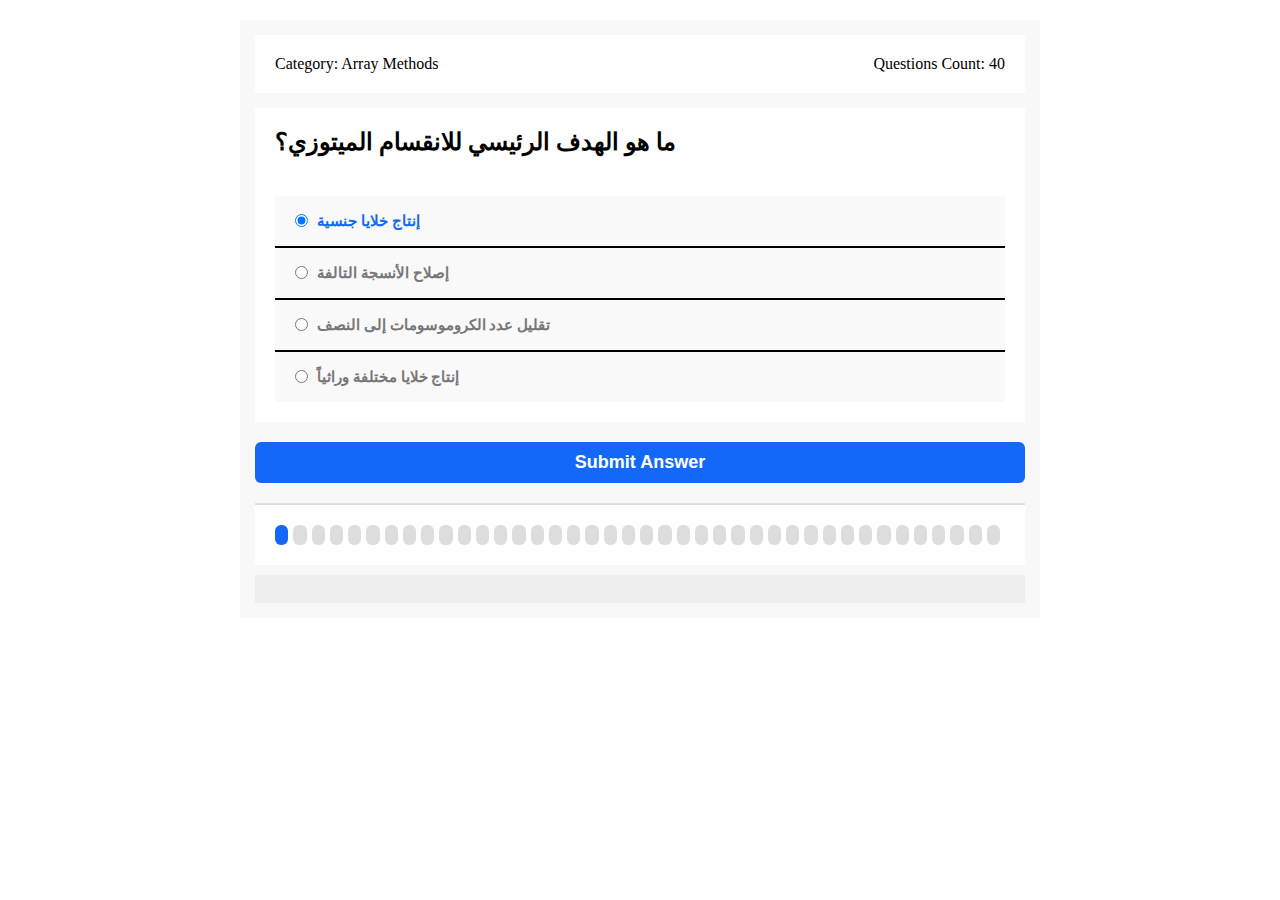
==== index.html @ fefeb2da "Add files via upload" ====
<!DOCTYPE html>
<html lang="en">
<head>
  <meta charset="UTF-8">
  <meta name="viewport" content="width=device-width, initial-scale=1.0">
  <title> Quiz App</title>
  <link rel="stylesheet" href="style.css">
</head>
<body>
  <div class="quiz-app">
    <div class="quiz-info">
      <div class="category">Category: <span>Array Methods</span></div>
      <div class="count">Questions Count: <span></span></div>
    </div>

    <div class="quiz-area"></div>

    <div class="answers-area"></div>

    <button class="submit-button">Submit Answer</button>
    <div class="bullets">
      <div class="spans"></div>
      <div class="countDown"></div>
    </div>
    <div class="results"></div>
  </div>

  <script src="script.js"></script>
</body>
</html>
---- style.css ----
* {
  box-sizing: border-box;
}
body {
  font-family: "Times New Roman", Times, serif;
}
.quiz-app {
  margin: 20px auto;
  width: 800px;
  background-color: #f8f8f8;
  padding: 15px;
}
.quiz-app .quiz-info {
  display: flex;
  background-color: #fff;
  padding: 20px;
}
.quiz-app .quiz-info .category {
  flex: 1;
}
.quiz-app .quiz-info .count {
  flex: 1;
  text-align: right;
}
.quiz-app .quiz-area {
  background-color: #fff;
  padding: 20px;
  margin-top: 15px;
}

.quiz-app .quiz-area h2 {
  margin: 0;
}
.quiz-app .answers-area {
  background-color: #fff;
  padding: 20px;
}
.answers-area .answer {
  background-color: #f9f9f9;
  padding: 15px;
}
.answers-area .answer:not(:last-child) {
  border-bottom: 2px solid;
}
.answers-area .answer input[type="Radio"]:checked + label {
  color: #1468f9;
}
.answers-area .answer label {
  cursor: pointer;
  font-weight: bold;
  color: #777;
  font-size: 15px;
  margin-left: 6px;
  position: relative;
  top: -1px;
}
.submit-button {
  background-color: #1468f9;
  color: #fff;
  padding: 10px;
  border: none;
  width: 100%;
  margin: 20px auto;
  cursor: pointer;
  font-weight: bold;
  font-size: 18px;
  border-radius: 6px;
}
.submit-button:focus {
  outline: none;
}
.bullets {
  border-top: 2px solid #dfdfdf;
  background-color: #fff;
  display: flex;
  flex-direction: column;
  padding: 20px;
}
.bullets .spans {
  flex: 1;
  display: flex;
}
.bullets .spans span {
  width: 20px;
  height: 20px;
  background-color: #ddd;
  margin-right: 5px;
  border-radius: 6px;
}
.bullets .spans span.on {
  background-color: #1468f9;
}
.results {
  background-color: #eee;
  padding: 14px;
  margin-top: 10px;
}
.results span {
  font-weight: bold;
}
.results span.bad {
  color: rgb(227, 33, 33);
}
.results span.good {
  color: #009688;
}
.results span.perfect {
  color: #1468f9;
}

.solutions {
  background-color: #fff;
  padding: 20px;
  margin-top: 15px;
  border-radius: 6px;
}
.question-block {
  margin-bottom: 15px;
  border-bottom: 1px solid #ddd;
  padding-bottom: 10px;
}
.question-block h3 {
  margin: 0;
  color: #333;
}
.question-block p {
  margin: 5px 0 0;
  color: #1468f9;
}

/* Matching answers section */
.matching-answers {
  display: flex;
  justify-content: space-between;
  margin-top: 20px;
}

.column {
  width: 45%;
}

.column h4 {
  font-weight: bold;
  margin-bottom: 10px;
}

#column1 li,
#column2 li {
  padding: 10px;
  background-color: #f1f1f1;
  margin: 5px 0;
  list-style-type: none;
  border-radius: 6px;
  cursor: pointer;
}

#column2 .drop-target {
  background-color: #f9f9f9;
  border: 2px dashed #ccc;
}

.dropped {
  background-color: #1468f9;
  color: white;
  cursor: not-allowed;
  opacity: 0.5;
}

.draggable {
  cursor: move;
}

#column1 li:hover {
  background-color: #d3d3d3;
}
/* زر الانتقال إلى الامتحان التالي */
.next-exam-button {
  display: inline-block;
  padding: 12px 24px;
  background-color: #4caf50;
  color: #fff;
  font-size: 16px;
  font-weight: bold;
  border: none;
  border-radius: 8px;
  cursor: pointer;
  transition: all 0.3s ease;
  text-align: center;
  margin-top: 20px;
  text-decoration: none;
}

.next-exam-button:hover {
  background-color: #45a049;
  transform: scale(1.05);
}

.next-exam-button:active {
  background-color: #3e8e41;
}

.next-exam-button:focus {
  outline: none;
}

.result-summary {
  font-size: 18px;
  margin-bottom: 20px;
  text-align: center;
}

.result-summary .good {
  color: green;
  font-weight: bold;
}

.result-summary .perfect {
  color: darkgreen;
  font-weight: bold;
}

.result-summary .bad {
  color: red;
  font-weight: bold;
}

.solutions {
  margin-top: 30px;
  padding-top: 20px;
  border-top: 2px solid #ddd;
}

.question-block {
  margin-bottom: 20px;
}

.question-block h3 {
  font-size: 18px;
}

.question-block p {
  margin: 5px 0;
}

.question-block strong {
  font-weight: bold;
}
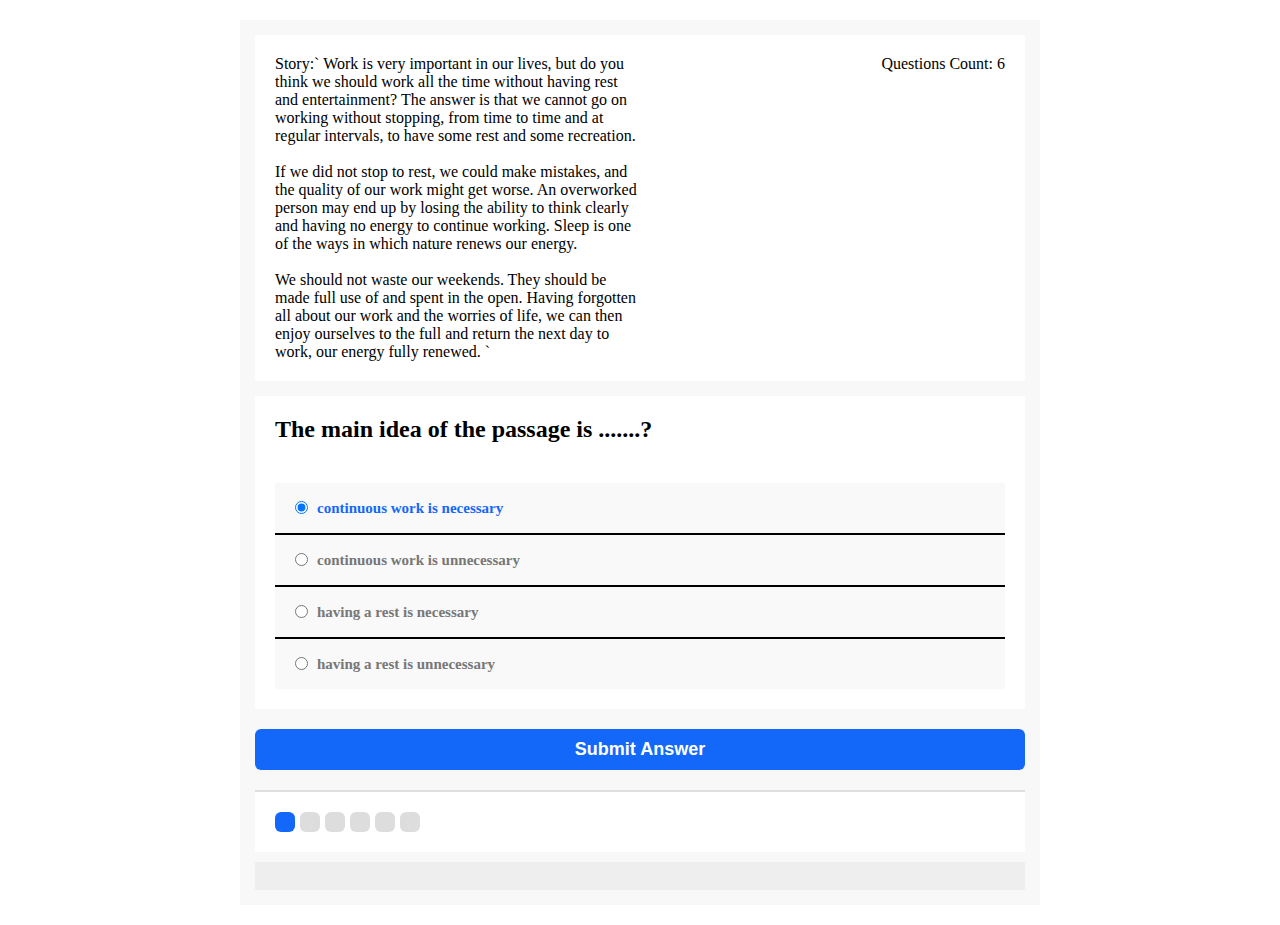
==== commit d9194be9: "Update index.html" ====
--- a/index.html
+++ b/index.html
@@ -9,7 +9,19 @@
 <body>
   <div class="quiz-app">
     <div class="quiz-info">
-      <div class="category">Category: <span>Array Methods</span></div>
+            <div class="category">Story:`
+      Work is very important in our lives, but do you think we should work all the time without having rest and entertainment? 
+      The answer is that we cannot go on working without stopping, from time to time and at regular intervals, to have some rest and some recreation.
+      
+      <br><br>  <!-- فاصل بين القطع -->
+      
+      If we did not stop to rest, we could make mistakes, and the quality of our work might get worse. An overworked person may end up by losing the ability to think clearly and having no energy to continue working. Sleep is one of the ways in which nature renews our energy.
+      
+      <br><br>  <!-- فاصل بين القطع -->
+      
+      We should not waste our weekends. They should be made full use of and spent in the open. Having forgotten all about our work and the worries of life, we can then enjoy ourselves to the full and return the next day to work, our energy fully renewed.
+    `
+  </div>
       <div class="count">Questions Count: <span></span></div>
     </div>
 
@@ -27,4 +39,4 @@
 
   <script src="script.js"></script>
 </body>
-</html>+</html>
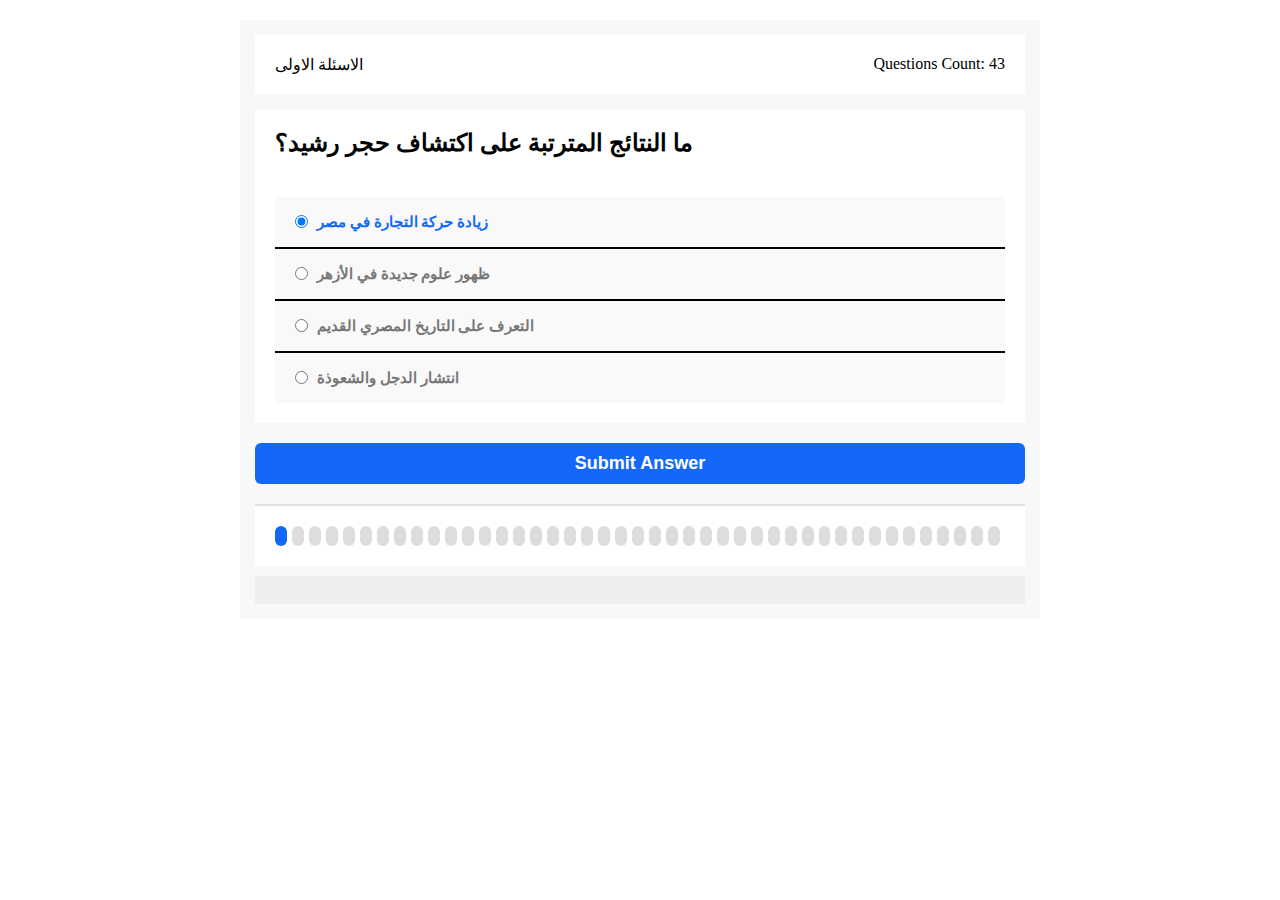
==== commit af6d391b: "Update index.html" ====
--- a/index.html
+++ b/index.html
@@ -9,19 +9,8 @@
 <body>
   <div class="quiz-app">
     <div class="quiz-info">
-            <div class="category">Story:`
-      Work is very important in our lives, but do you think we should work all the time without having rest and entertainment? 
-      The answer is that we cannot go on working without stopping, from time to time and at regular intervals, to have some rest and some recreation.
-      
-      <br><br>  <!-- فاصل بين القطع -->
-      
-      If we did not stop to rest, we could make mistakes, and the quality of our work might get worse. An overworked person may end up by losing the ability to think clearly and having no energy to continue working. Sleep is one of the ways in which nature renews our energy.
-      
-      <br><br>  <!-- فاصل بين القطع -->
-      
-      We should not waste our weekends. They should be made full use of and spent in the open. Having forgotten all about our work and the worries of life, we can then enjoy ourselves to the full and return the next day to work, our energy fully renewed.
-    `
-  </div>
+        <div class="category">          الاسئلة الاولى</div>
+
       <div class="count">Questions Count: <span></span></div>
     </div>
 
